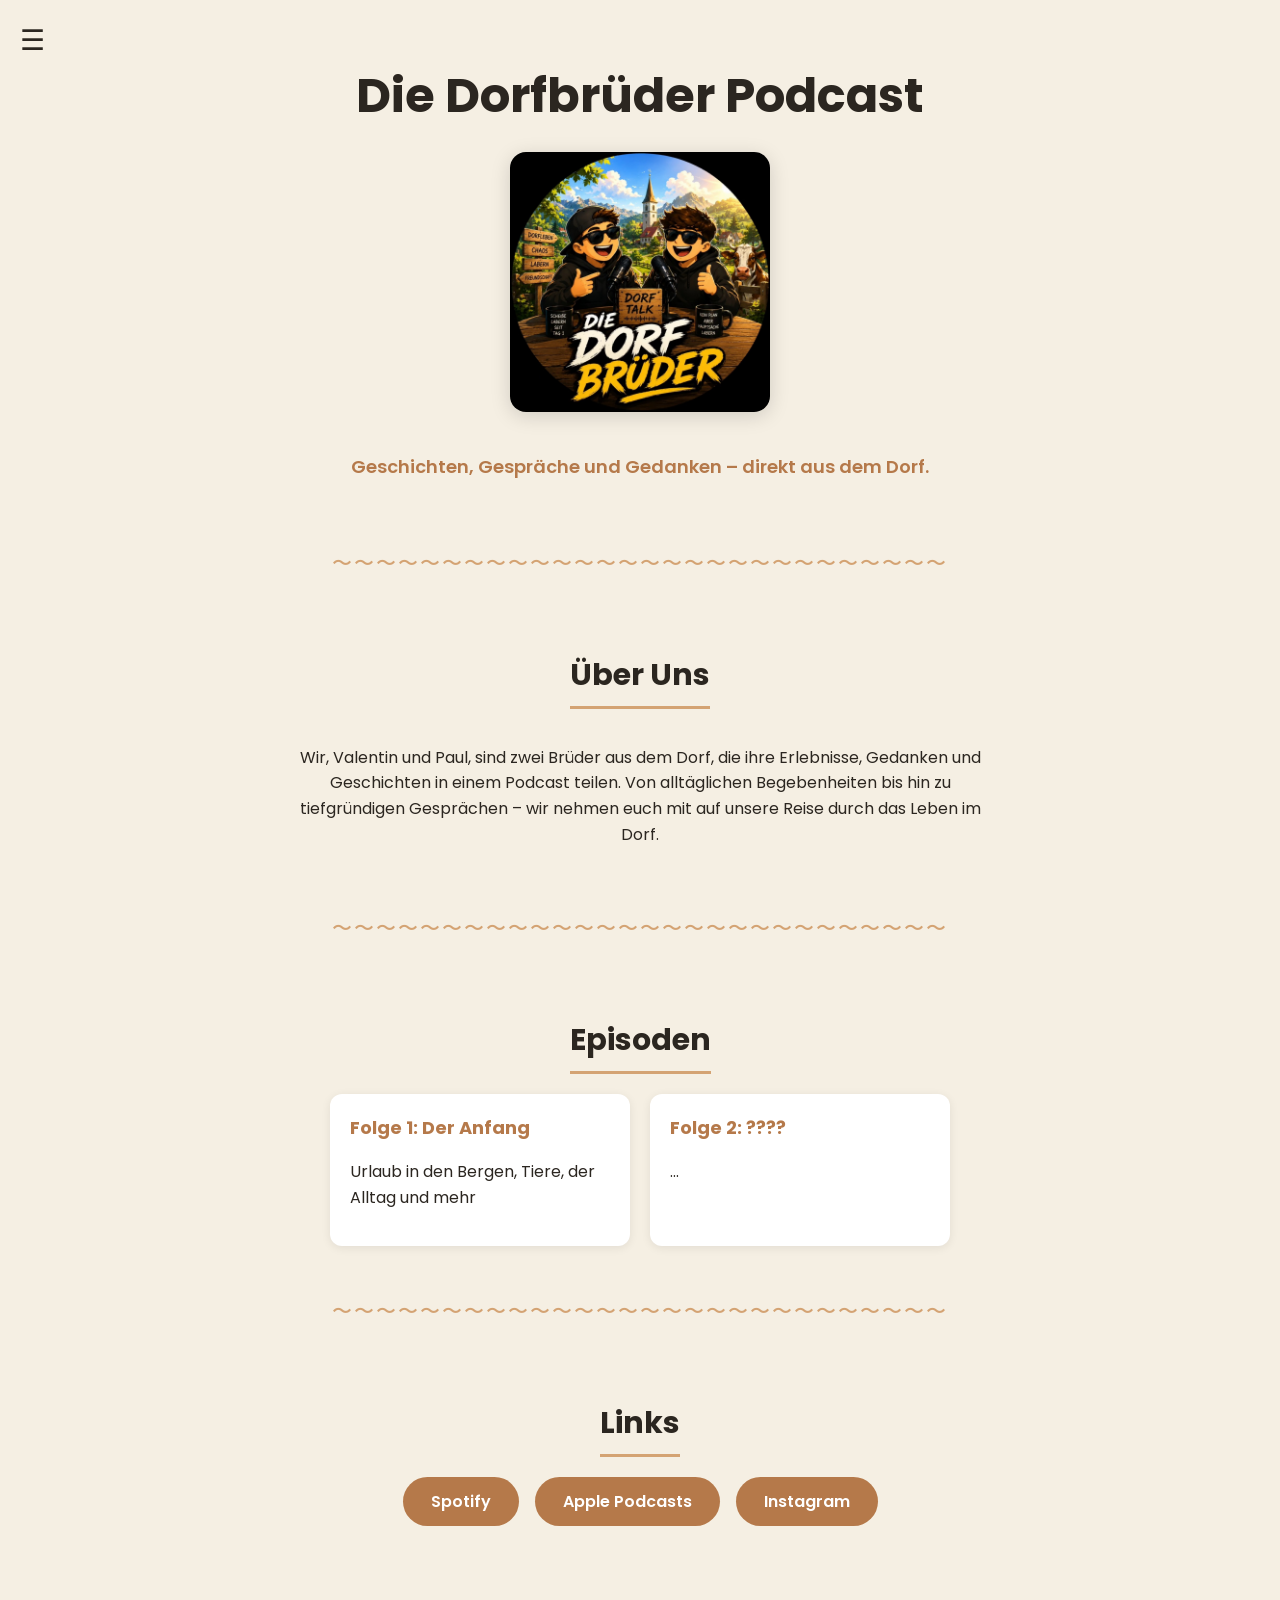
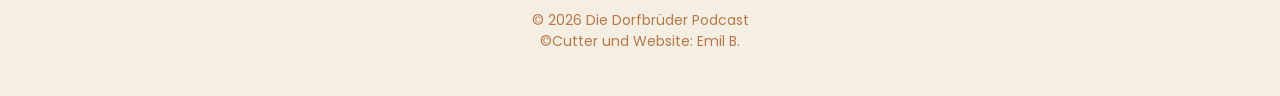
==== index.html @ 5dbfecbc "Implement scroll animation for sections Added scroll animation for sections using IntersectionObserv" ====
<!DOCTYPE html>
<html lang="de">
<head>
    <meta charset="UTF-8">
    <meta name="viewport" content="width=device-width, initial-scale=1.0">
    <title>Die Dorfbrüder</title>
    <link href="https://fonts.googleapis.com/css2?family=Poppins:wght@400;600;700&display=swap" rel="stylesheet">
    <link rel="stylesheet" href="die_dorfbrüder.css">
</head>
<body>
    <div class="menu-icon" onclick="toggleMenu()">☰</div>
    <nav class="menu" id="menu">
        <a href="#ueber-uns">Über Uns</a>
        <a href="#episoden">Episoden</a>
        <a href="#links">Links</a>
    </nav>
    <header class="hero">
        <h1>Die Dorfbrüder Podcast</h1>
        <img src="Logo.jpg" alt="Die Dorfbrüder Cover" class="cover">
        <p class="subtitle">Geschichten, Gespräche und Gedanken – direkt aus dem Dorf.</p>
    </header>
    <div class="wave">〜〜〜〜〜〜〜〜〜〜〜〜〜〜〜〜〜〜〜〜〜〜〜〜〜〜〜〜</div>
    <section id="ueber-uns" class="section scroll-fade">
        <h2>Über Uns</h2>
        <p>
            Wir, Valentin und Paul, sind zwei Brüder aus dem Dorf, die ihre Erlebnisse, Gedanken und Geschichten in einem Podcast teilen. Von alltäglichen Begebenheiten bis hin zu tiefgründigen Gesprächen – wir nehmen euch mit auf unsere Reise durch das Leben im Dorf.
        </p>
    </section>
    <div class="wave">〜〜〜〜〜〜〜〜〜〜〜〜〜〜〜〜〜〜〜〜〜〜〜〜〜〜〜〜</div>
    <section id="episoden" class="section scroll-fade">
        <h2>Episoden</h2>
        <div class="episode-list">
            <div class="episode-card">
                <h3>Folge 1: Der Anfang</h3>
                <p>Urlaub in den Bergen, Tiere, der Alltag und mehr</p>
            </div>
            <div class="episode-card">
                <h3>Folge 2: ????</h3>
                <p>...</p>
            </div>
        </div>
    </section>
    <div class="wave">〜〜〜〜〜〜〜〜〜〜〜〜〜〜〜〜〜〜〜〜〜〜〜〜〜〜〜〜</div>
    <section id="links" class="section scroll-fade">
        <h2>Links</h2>
        <div class="link-buttons">
            <a href="#" class="link-button">Spotify</a>
            <a href="#" class="link-button">Apple Podcasts</a>
            <a href="#" class="link-button">Instagram</a>
        </div>
    </section>
    <footer>
        <p>&copy; 2026 Die Dorfbrüder Podcast
            <br>
            &copy;Cutter und Website: Emil B.
        </p>
    </footer>
    <script>
        function toggleMenu() {
            document.getElementById("menu").classList.toggle("active");
        }

        // Scroll-Animation
        const scrollElements = document.querySelectorAll('.scroll-fade');

        const observer = new IntersectionObserver((entries) => {
            entries.forEach(entry => {
                if (entry.isIntersecting) {
                    entry.target.classList.add('visible');
                }
            });
        }, {
            threshold: 0.2
        });

        scrollElements.forEach(el => observer.observe(el));
    </script>
</body>
</html>
---- die_dorfbrüder.css ----
/* Farbvariablen */
:root {
  --bg: #f5efe3;
  --text: #2b2620;
  --accent: #b5794a;
  --accent-light: #d4a373;
}

/* Grundlayout */
html, body {
  margin: 0;
  padding: 0;
  width: 100%;
}

body {
  background-color: var(--bg);
  font-family: 'Poppins', sans-serif;
  color: var(--text);
}

/* Hamburger-Menü-Icon */
.menu-icon {
  position: absolute;
  top: 20px;
  left: 20px;
  font-size: 28px;
  cursor: pointer;
  color: var(--text);
  z-index: 10;
}

.menu {
  display: none;
  position: absolute;
  top: 60px;
  left: 20px;
  flex-direction: column;
  background: white;
  padding: 10px 20px;
  border-radius: 8px;
  box-shadow: 0 2px 8px rgba(0, 0, 0, 0.15);
  z-index: 10;
}

.menu.active {
  display: flex;
}

.menu a {
  color: var(--text);
  text-decoration: none;
  padding: 8px 0;
  font-weight: 600;
}

.menu a:hover {
  color: var(--accent);
}

/* Hero-Bereich */
.hero {
  text-align: center;
  padding: 60px 20px 40px;
  animation: fadeIn 1s ease-in-out;
}

h1 {
  font-size: 48px;
  font-weight: 700;
  margin: 0 0 20px;
}

.cover {
  max-width: 260px;
  width: 100%;
  border-radius: 16px;
  box-shadow: 0 4px 20px rgba(0, 0, 0, 0.15);
  margin-bottom: 16px;
}

.subtitle {
  font-size: 18px;
  color: var(--accent);
  font-weight: 600;
}

/* Wellen-Trenner */
.wave {
  text-align: center;
  color: var(--accent-light);
  font-size: 20px;
  letter-spacing: 2px;
  overflow: hidden;
  white-space: nowrap;
  margin: 10px 0;
}

/* Sektionen */
.section {
  max-width: 700px;
  margin: 0 auto;
  padding: 40px 20px;
  text-align: center;
  animation: fadeIn 1.2s ease-in-out;
}

.section h2 {
  font-size: 30px;
  font-weight: 700;
  border-bottom: 3px solid var(--accent-light);
  padding-bottom: 8px;
  display: inline-block;
  margin-bottom: 20px;
}

.section p {
  font-size: 16px;
  line-height: 1.6;
}

/* Episoden */
.episode-list {
  display: flex;
  flex-wrap: wrap;
  gap: 20px;
  justify-content: center;
}

.episode-card {
  background: white;
  border-radius: 12px;
  padding: 20px;
  width: 260px;
  box-shadow: 0 2px 10px rgba(0, 0, 0, 0.08);
  text-align: left;
}

.episode-card h3 {
  margin-top: 0;
  color: var(--accent);
  font-size: 18px;
}

/* Link-Buttons */
.link-buttons {
  display: flex;
  flex-wrap: wrap;
  gap: 16px;
  justify-content: center;
}

.link-button {
  display: inline-block;
  background: var(--accent);
  color: white;
  padding: 12px 28px;
  border-radius: 30px;
  text-decoration: none;
  font-weight: 600;
  transition: transform 0.2s, background 0.2s;
}

.link-button:hover {
  transform: scale(1.05);
  background: var(--accent-light);
}

/* Footer */
footer {
  text-align: center;
  padding: 30px 20px;
  font-size: 14px;
  color: var(--accent);
}

/* Animation */
@keyframes fadeIn {
  from {
    opacity: 0;
    transform: translateY(-20px);
  }
  to {
    opacity: 1;
    transform: translateY(0);
  }
}

/* Handy-Ansicht */
@media (max-width: 600px) {
  h1 {
    font-size: 28px;
  }

  .hero {
    padding-top: 70px;
  }

  .cover {
    max-width: 160px;
  }

  .section h2 {
    font-size: 22px;
  }

  .menu-icon {
    left: auto;
    right: 15px;
    top: 15px;
    font-size: 34px;
    font-weight: bold;
  }

  .menu {
    left: auto;
    right: 15px;
    top: 55px;
  }
}
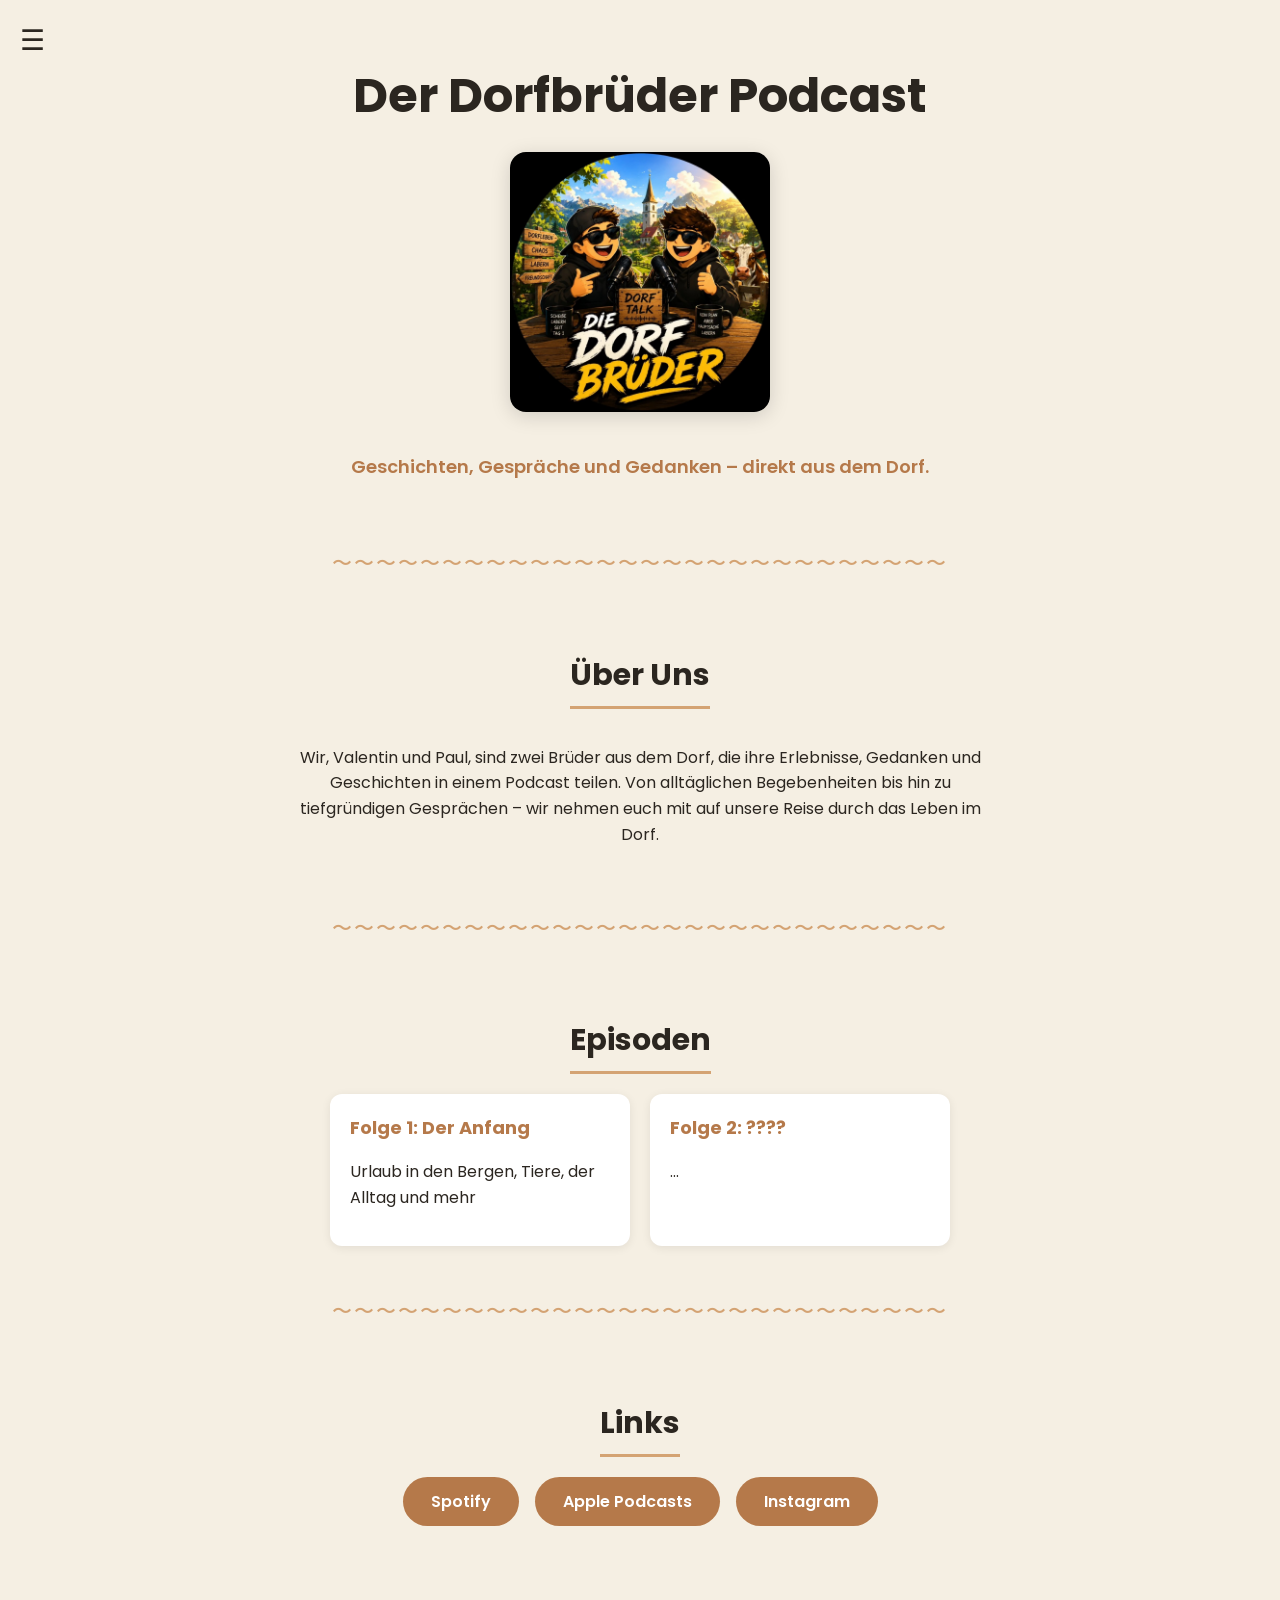
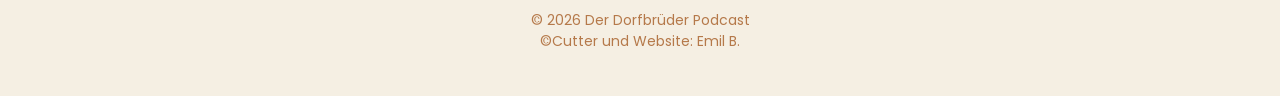
==== commit 89fa4179: "Fix HTML encoding issues in index.html" ====
--- a/index.html
+++ b/index.html
@@ -6,6 +6,7 @@
     <title>Die Dorfbrüder</title>
     <link href="https://fonts.googleapis.com/css2?family=Poppins:wght@400;600;700&display=swap" rel="stylesheet">
     <link rel="stylesheet" href="die_dorfbrüder.css">
+    <link rel="icon" href="Logo.png">
 </head>
 <body>
     <div class="menu-icon" onclick="toggleMenu()">☰</div>
@@ -15,7 +16,7 @@
         <a href="#links">Links</a>
     </nav>
     <header class="hero">
-        <h1>Die Dorfbrüder Podcast</h1>
+        <h1>Der Dorfbrüder Podcast</h1>
         <img src="Logo.jpg" alt="Die Dorfbrüder Cover" class="cover">
         <p class="subtitle">Geschichten, Gespräche und Gedanken – direkt aus dem Dorf.</p>
     </header>
@@ -50,7 +51,7 @@
         </div>
     </section>
     <footer>
-        <p>&copy; 2026 Die Dorfbrüder Podcast
+        <p>&copy; 2026 Der Dorfbrüder Podcast
             <br>
             &copy;Cutter und Website: Emil B.
         </p>
--- a/die_dorfbrüder.css
+++ b/die_dorfbrüder.css
@@ -218,3 +218,13 @@
     top: 55px;
   }
 }
+.scroll-fade {
+  opacity: 0;
+  transform: translateY(30px);
+  transition: opacity 0.8s ease-out, transform 0.8s ease-out;
+}
+
+.scroll-fade.visible {
+  opacity: 1;
+  transform: translateY(0);
+}
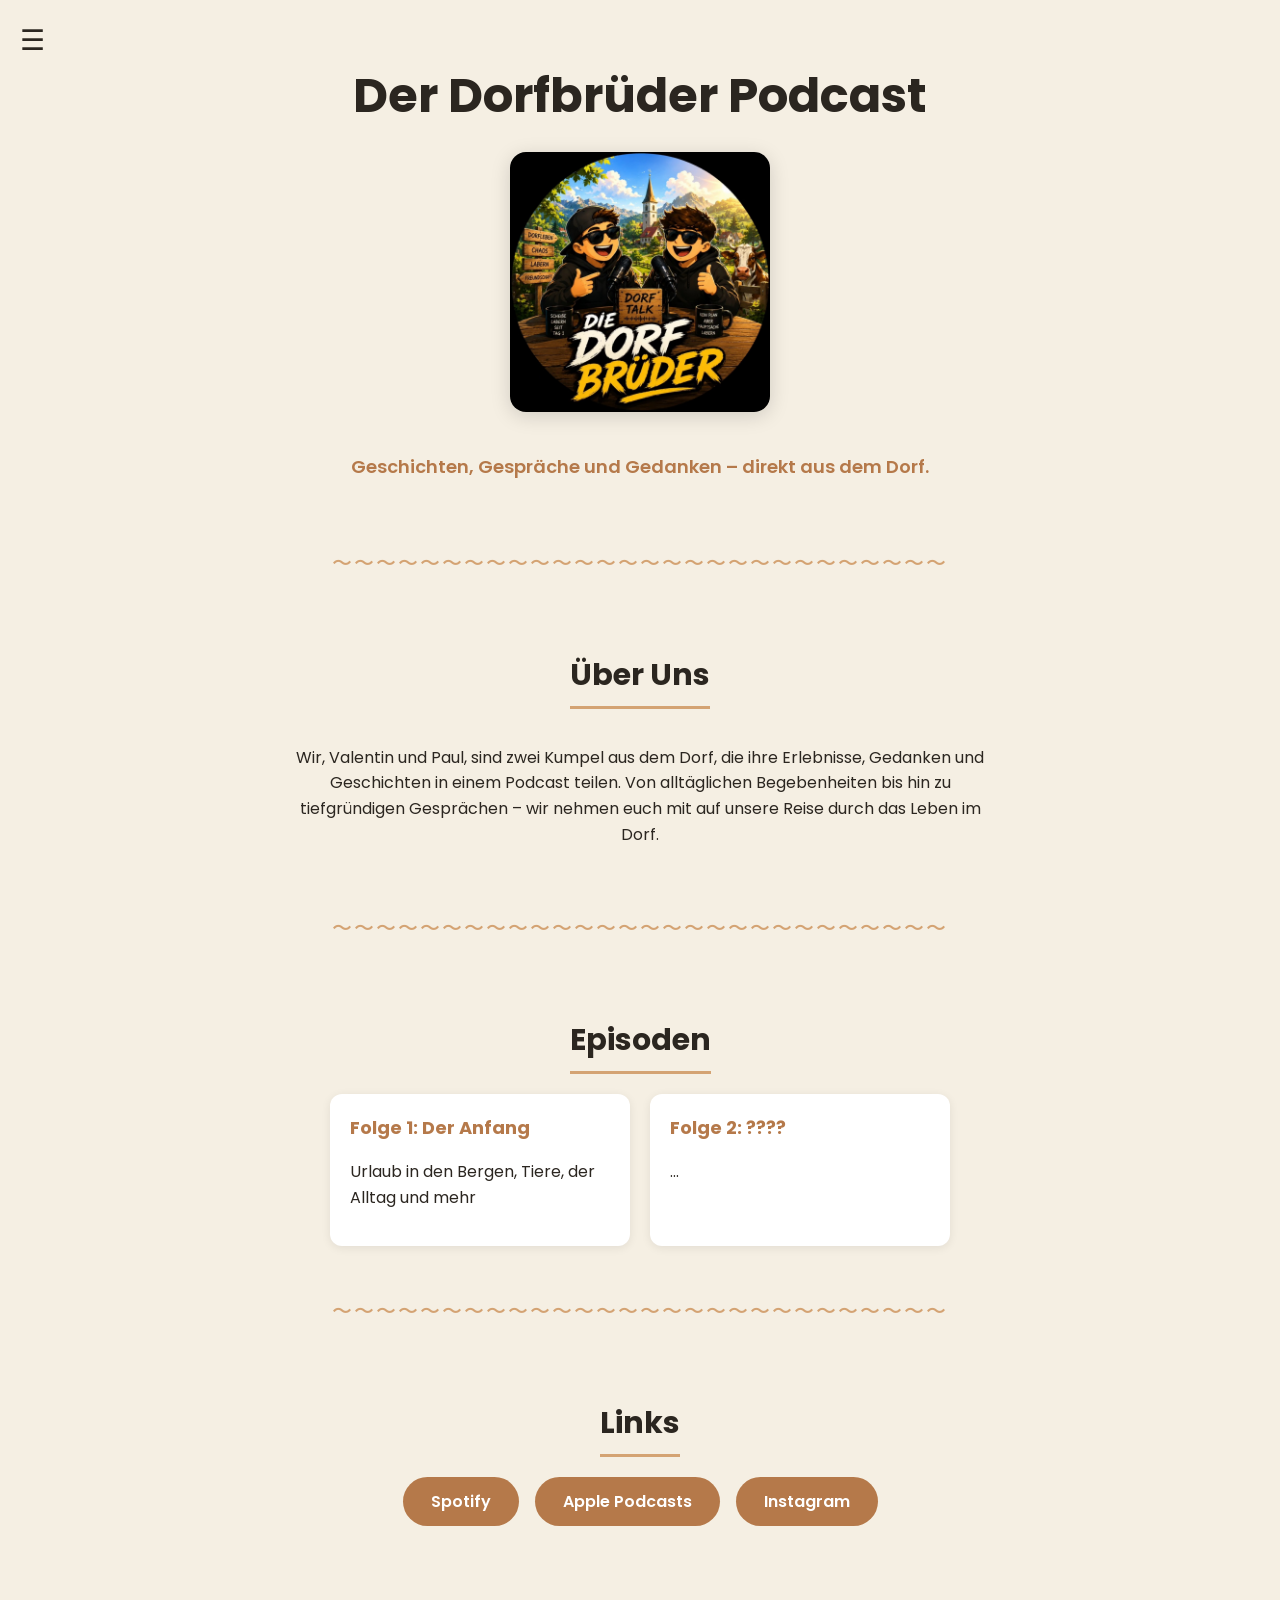
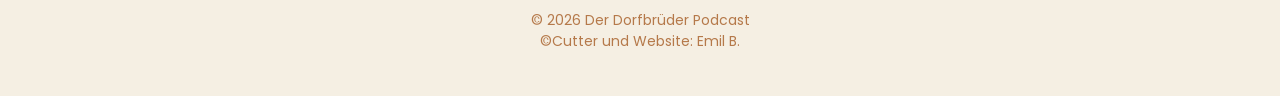
==== commit 71c63965: "Modify 'Über Uns' section text Updated the content of the 'Über Uns' section to replace 'Brüder' wit" ====
--- a/index.html
+++ b/index.html
@@ -24,7 +24,7 @@
     <section id="ueber-uns" class="section scroll-fade">
         <h2>Über Uns</h2>
         <p>
-            Wir, Valentin und Paul, sind zwei Brüder aus dem Dorf, die ihre Erlebnisse, Gedanken und Geschichten in einem Podcast teilen. Von alltäglichen Begebenheiten bis hin zu tiefgründigen Gesprächen – wir nehmen euch mit auf unsere Reise durch das Leben im Dorf.
+            Wir, Valentin und Paul, sind zwei Kumpel aus dem Dorf, die ihre Erlebnisse, Gedanken und Geschichten in einem Podcast teilen. Von alltäglichen Begebenheiten bis hin zu tiefgründigen Gesprächen – wir nehmen euch mit auf unsere Reise durch das Leben im Dorf.
         </p>
     </section>
     <div class="wave">〜〜〜〜〜〜〜〜〜〜〜〜〜〜〜〜〜〜〜〜〜〜〜〜〜〜〜〜</div>
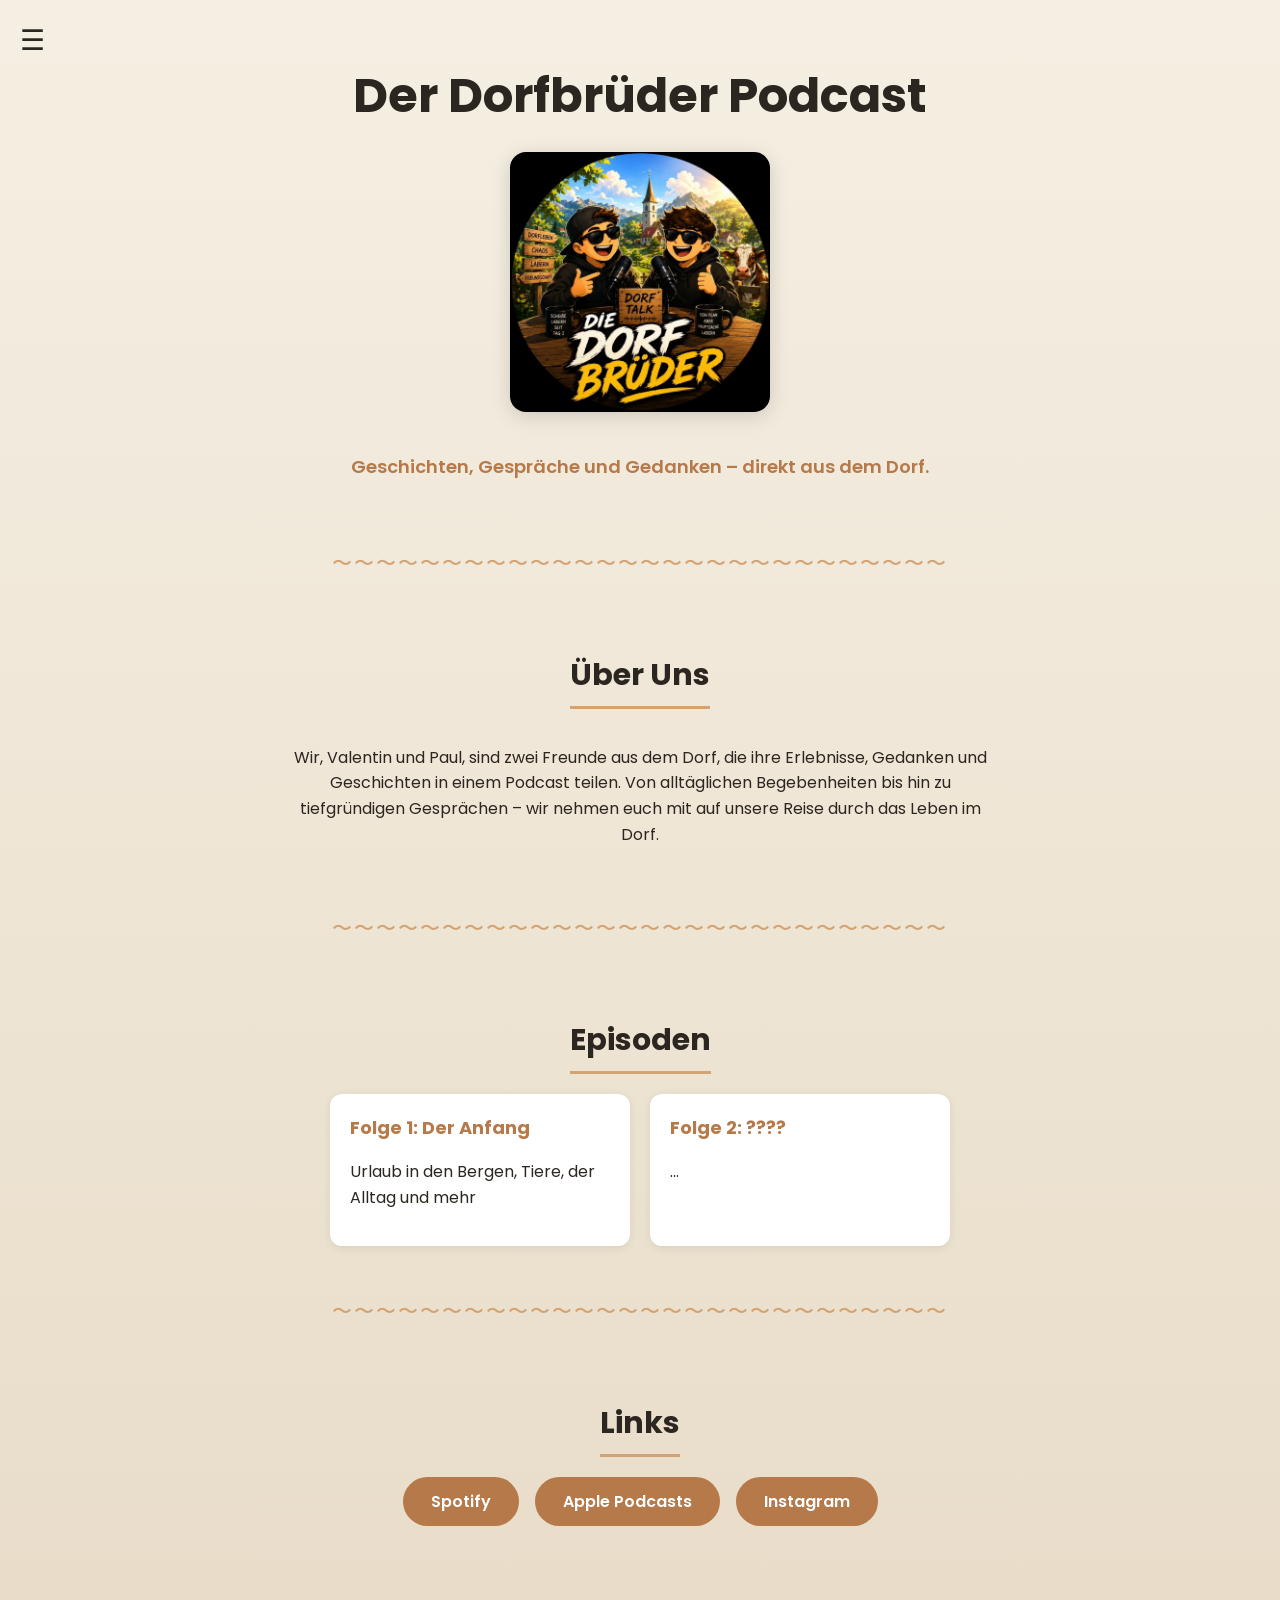
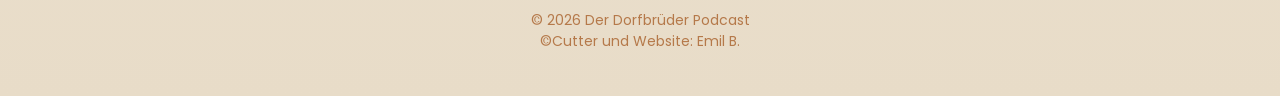
==== commit 377a4e58: "Revise content and structure of index.html Updated the content and structure of the index.html file," ====
--- a/index.html
+++ b/index.html
@@ -24,7 +24,7 @@
     <section id="ueber-uns" class="section scroll-fade">
         <h2>Über Uns</h2>
         <p>
-            Wir, Valentin und Paul, sind zwei Kumpel aus dem Dorf, die ihre Erlebnisse, Gedanken und Geschichten in einem Podcast teilen. Von alltäglichen Begebenheiten bis hin zu tiefgründigen Gesprächen – wir nehmen euch mit auf unsere Reise durch das Leben im Dorf.
+            Wir, Valentin und Paul, sind zwei Freunde aus dem Dorf, die ihre Erlebnisse, Gedanken und Geschichten in einem Podcast teilen. Von alltäglichen Begebenheiten bis hin zu tiefgründigen Gesprächen – wir nehmen euch mit auf unsere Reise durch das Leben im Dorf.
         </p>
     </section>
     <div class="wave">〜〜〜〜〜〜〜〜〜〜〜〜〜〜〜〜〜〜〜〜〜〜〜〜〜〜〜〜</div>
--- a/die_dorfbrüder.css
+++ b/die_dorfbrüder.css
@@ -17,6 +17,7 @@
   background-color: var(--bg);
   font-family: 'Poppins', sans-serif;
   color: var(--text);
+  background: linear-gradient(180deg, #f5efe3 0%, #e8dcc8 100%);
 }
 
 /* Hamburger-Menü-Icon */
@@ -228,3 +229,10 @@
   opacity: 1;
   transform: translateY(0);
 }
+html{
+  scroll-behavior: smooth;
+}
+.episode-card {transition: transform 0.2s;}
+.episode-card:hover {
+  transform: translateY(-5px);
+}
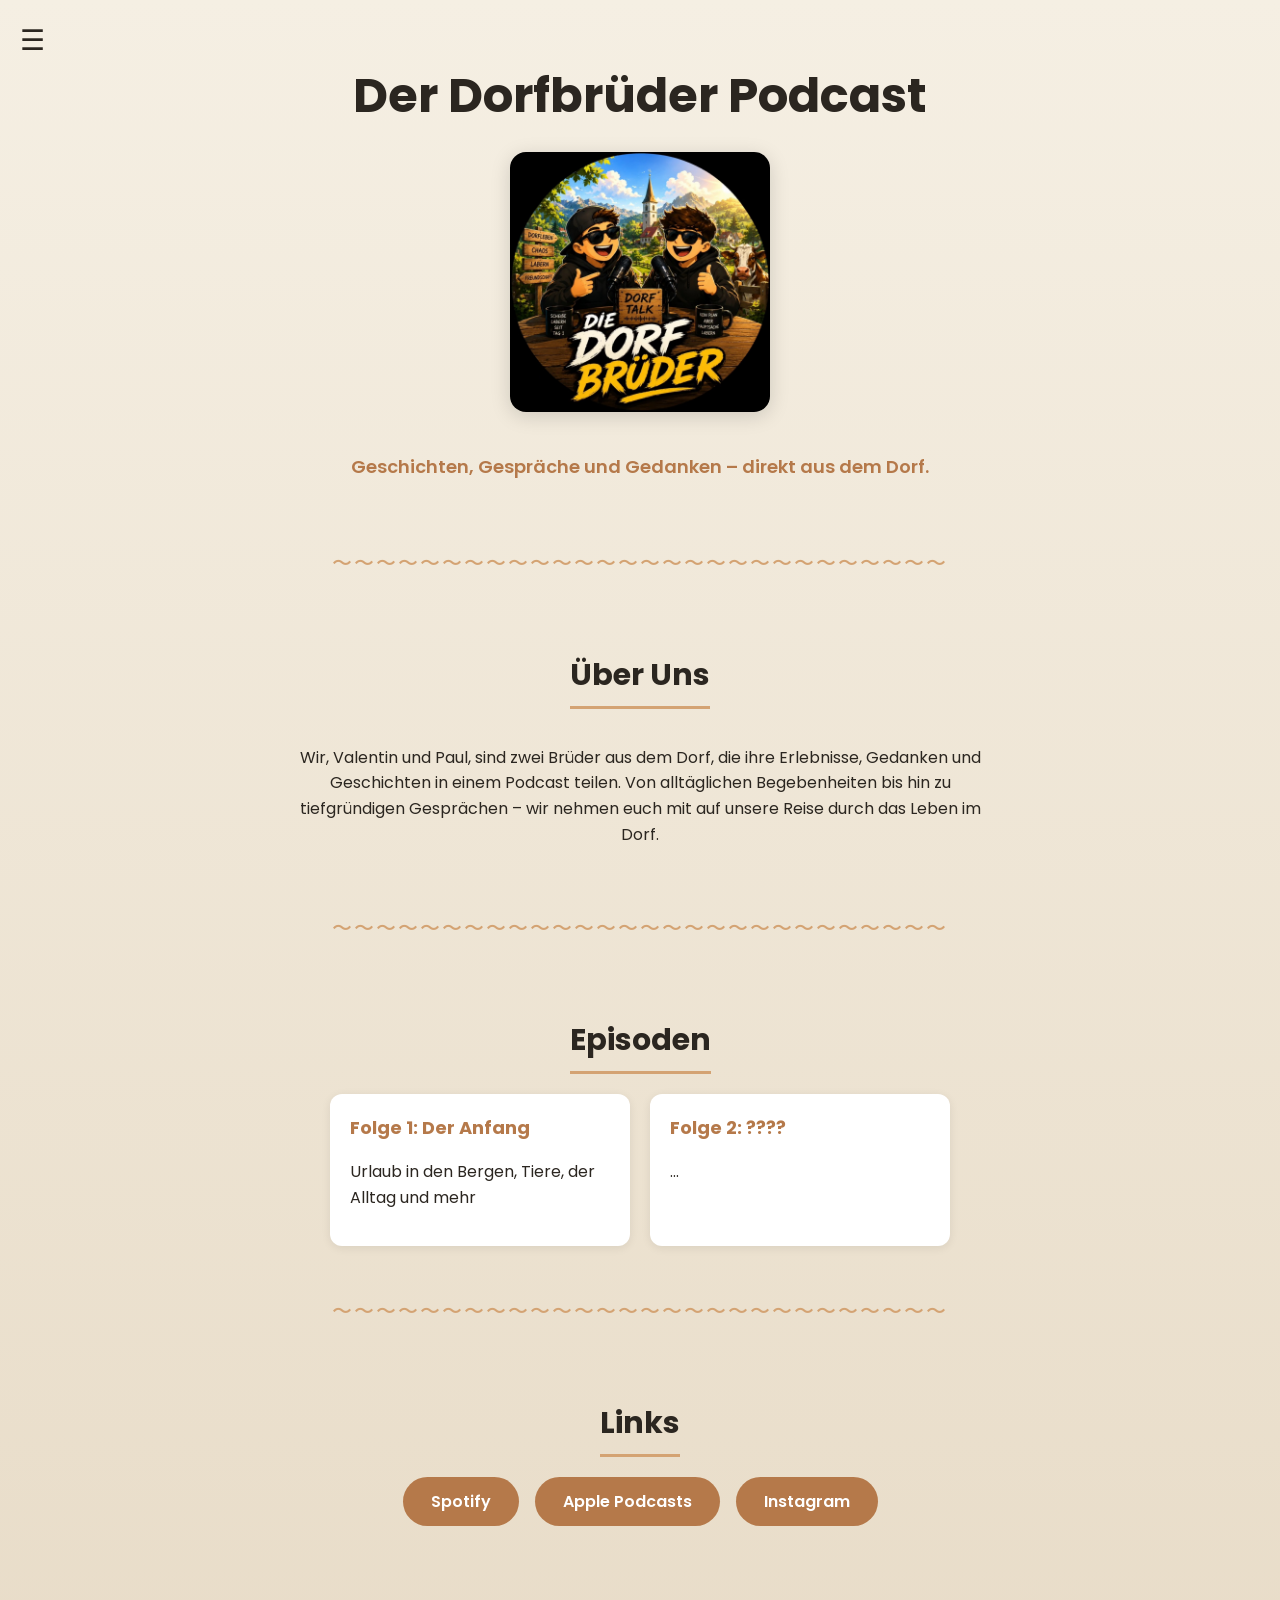
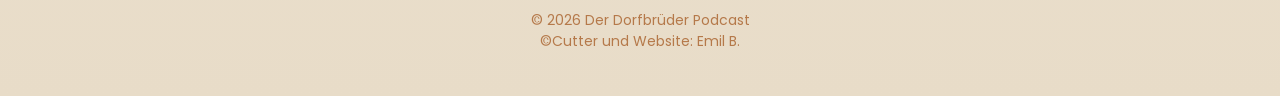
==== commit e6ba9859: "Fix logo source and update 'Über Uns' description Updated the logo image source and corrected a desc" ====
--- a/index.html
+++ b/index.html
@@ -6,7 +6,7 @@
     <title>Die Dorfbrüder</title>
     <link href="https://fonts.googleapis.com/css2?family=Poppins:wght@400;600;700&display=swap" rel="stylesheet">
     <link rel="stylesheet" href="die_dorfbrüder.css">
-    <link rel="icon" href="Logo.png">
+    <link rel="icon" href="Logo.jpg">
 </head>
 <body>
     <div class="menu-icon" onclick="toggleMenu()">☰</div>
@@ -17,14 +17,14 @@
     </nav>
     <header class="hero">
         <h1>Der Dorfbrüder Podcast</h1>
-        <img src="Logo.jpg" alt="Die Dorfbrüder Cover" class="cover">
+        <img src="Logo.jpg" alt="Der Dorfbrüder Cover" class="cover">
         <p class="subtitle">Geschichten, Gespräche und Gedanken – direkt aus dem Dorf.</p>
     </header>
     <div class="wave">〜〜〜〜〜〜〜〜〜〜〜〜〜〜〜〜〜〜〜〜〜〜〜〜〜〜〜〜</div>
     <section id="ueber-uns" class="section scroll-fade">
         <h2>Über Uns</h2>
         <p>
-            Wir, Valentin und Paul, sind zwei Freunde aus dem Dorf, die ihre Erlebnisse, Gedanken und Geschichten in einem Podcast teilen. Von alltäglichen Begebenheiten bis hin zu tiefgründigen Gesprächen – wir nehmen euch mit auf unsere Reise durch das Leben im Dorf.
+            Wir, Valentin und Paul, sind zwei Brüder aus dem Dorf, die ihre Erlebnisse, Gedanken und Geschichten in einem Podcast teilen. Von alltäglichen Begebenheiten bis hin zu tiefgründigen Gesprächen – wir nehmen euch mit auf unsere Reise durch das Leben im Dorf.
         </p>
     </section>
     <div class="wave">〜〜〜〜〜〜〜〜〜〜〜〜〜〜〜〜〜〜〜〜〜〜〜〜〜〜〜〜</div>
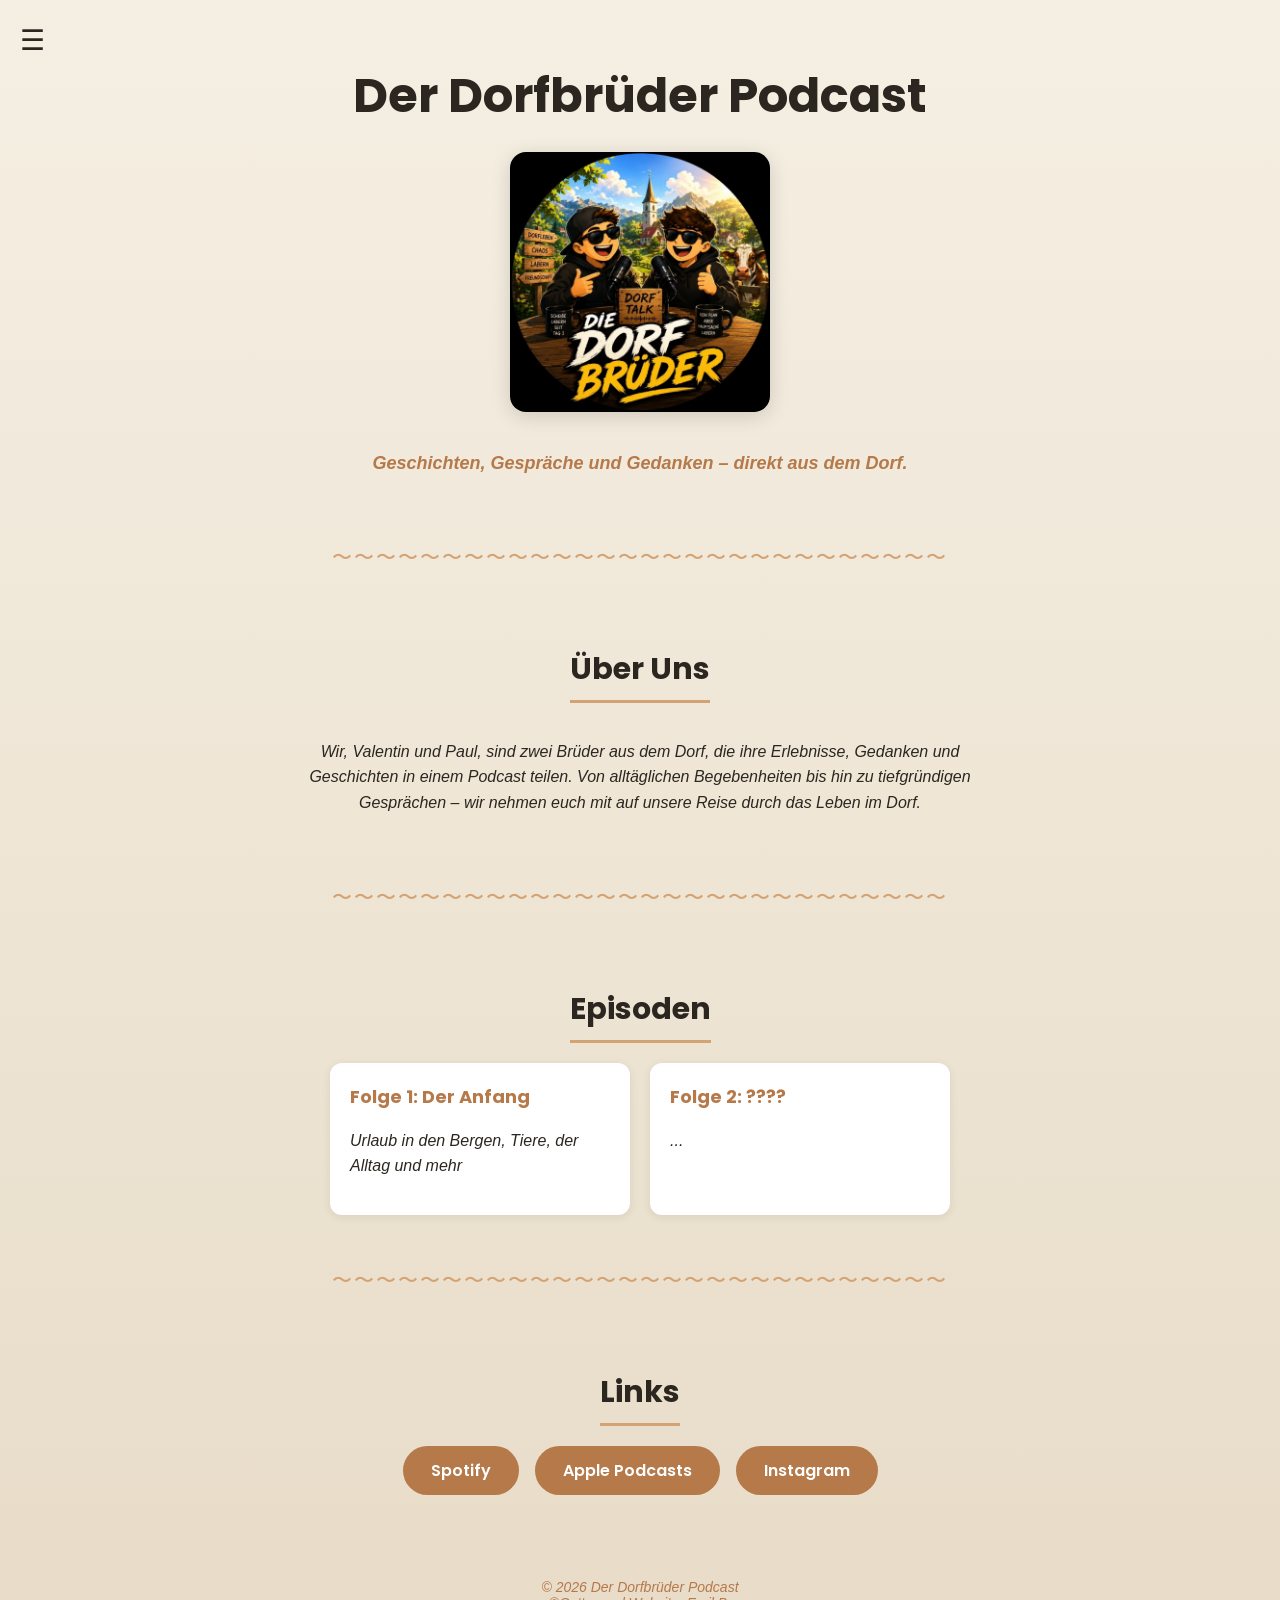
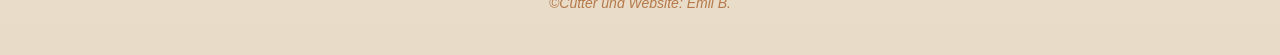
==== commit 4cb9e464: "Fix HTML entity encoding in index.html" ====
--- a/index.html
+++ b/index.html
@@ -47,7 +47,7 @@
         <div class="link-buttons">
             <a href="#" class="link-button">Spotify</a>
             <a href="#" class="link-button">Apple Podcasts</a>
-            <a href="#" class="link-button">Instagram</a>
+            <a href="https://www.instagram.com/dorfbrueder?utm_source=ig_web_button_share_sheet&igsh=ZDNlZDc0MzIxNw==" class="link-button">Instagram</a>
         </div>
     </section>
     <footer>
--- a/die_dorfbrüder.css
+++ b/die_dorfbrüder.css
@@ -236,3 +236,9 @@
 .episode-card:hover {
   transform: translateY(-5px);
 }
+.subtitle {
+  font-style: italic;
+}
+p {
+  font-style:italic;
+}
